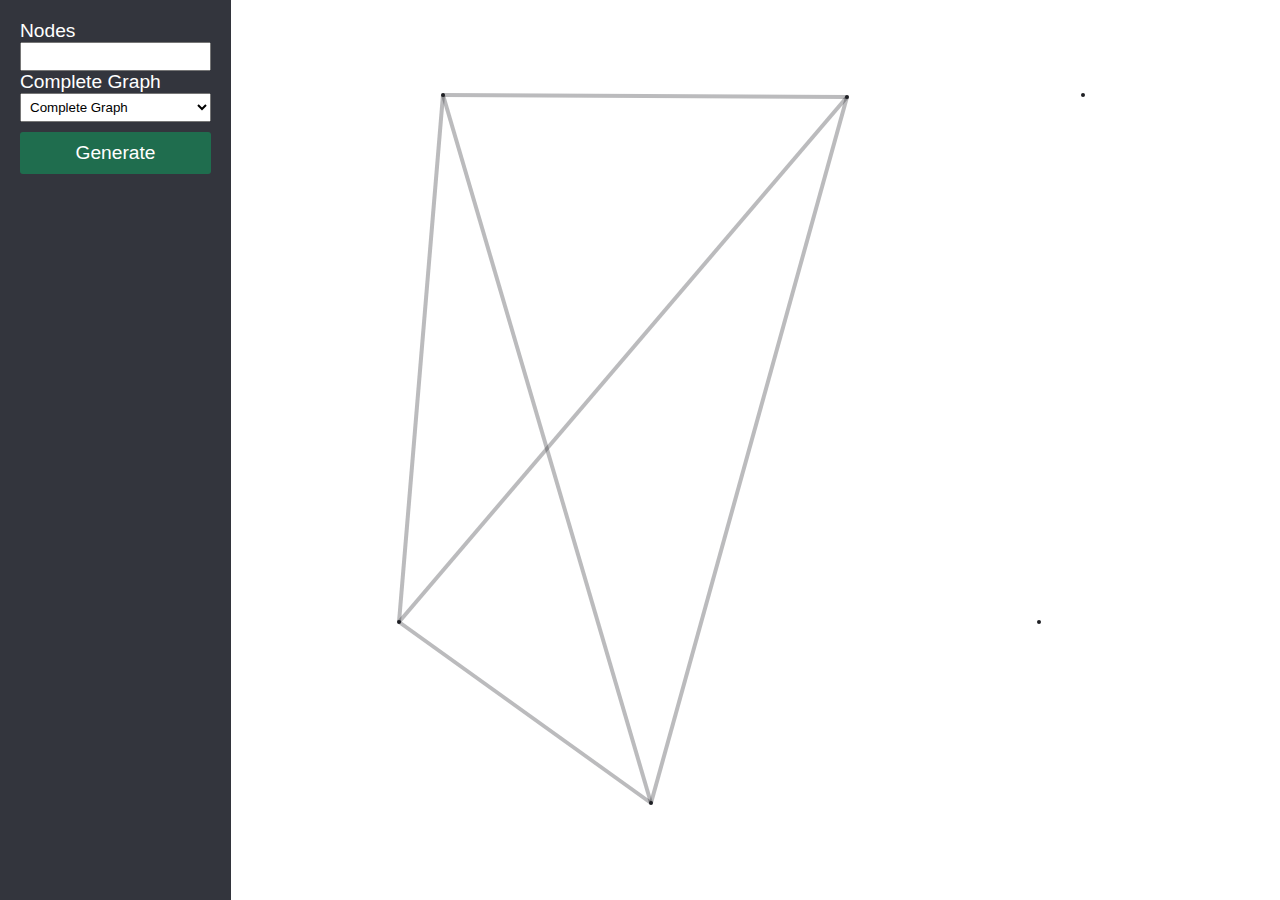
==== index.html @ cba3cc19 "add some visual design and interation" ====
<!DOCTYPE html>
<html>
  <head>
    <meta charset="utf-8">
    <title>Travelling Salesman</title>
    <link rel="stylesheet" href="css/app.css">
  </head>
  <body>
    <main>
      <div class="menu">
        <span>Nodes</span>
        <input type="text" name="nodesNumber">
        <span>Complete Graph</span>
        <select name="typeGraph">
          <option value="complete">Complete Graph</option>
          <option value="partial">Partial Graph</option>
        </select>
        <button type="button" name="button" onclick="main()">Generate</button>
      </div>
      <div class="container">
        <canvas id="problem"></canvas>
        <canvas id="solution"></canvas>
      </div>
    </main>

    <script src="js/utils.js" charset="utf-8"></script>
    <script src="js/app.js" charset="utf-8"></script>
  </body>
</html>
---- css/app.css ----
* {
  margin: 0;
  padding: 0;
}

main {
  display: flex;
  height: 100vh;
  box-sizing: border-box;
}

input {
  padding: 5px;
}

select {
  padding: 5px;
}

span{
    font-size: 1.2rem;
    font-family: sans-serif;
    color: white;
}

button {
  border: none;
  background-color: rgba(26, 124, 82,0.8);
  color: white;
  padding: 10px;
  border-radius: 3px;
  margin-top: 10px;
  font-size: 1.2rem;
}

.menu {
  display: flex;
  flex-flow: column;
  padding: 20px;
  background-color: rgba(0,2,12,0.8);
}

.container {
  display: flex;
  height: 100%;
  width: 100%;
}
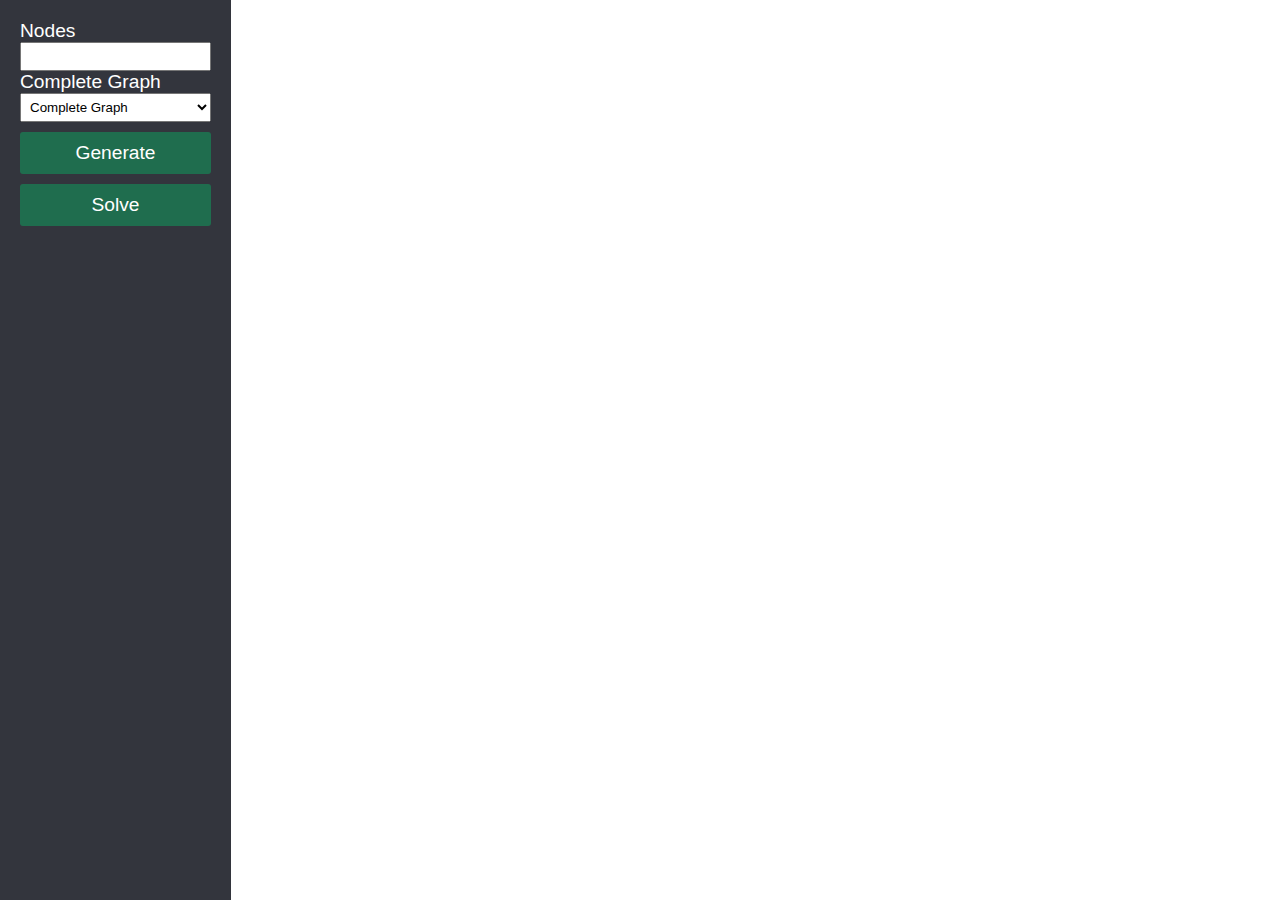
==== commit 3aad10ce: "bruforce solution working" ====
--- a/index.html
+++ b/index.html
@@ -16,6 +16,7 @@
           <option value="partial">Partial Graph</option>
         </select>
         <button type="button" name="button" onclick="main()">Generate</button>
+        <button type="button" name="button" onclick="solve('bruteForce')">Solve</button>
       </div>
       <div class="container">
         <canvas id="problem"></canvas>
@@ -23,7 +24,11 @@
       </div>
     </main>
 
+    <script src="js/configurarion.js" charset="utf-8"></script>
     <script src="js/utils.js" charset="utf-8"></script>
+    <script src="js/generation.js" charset="utf-8"></script>
+    <script src="js/solving.js" charset="utf-8"></script>
+    <script src="js/draw.js" charset="utf-8"></script>
     <script src="js/app.js" charset="utf-8"></script>
   </body>
 </html>
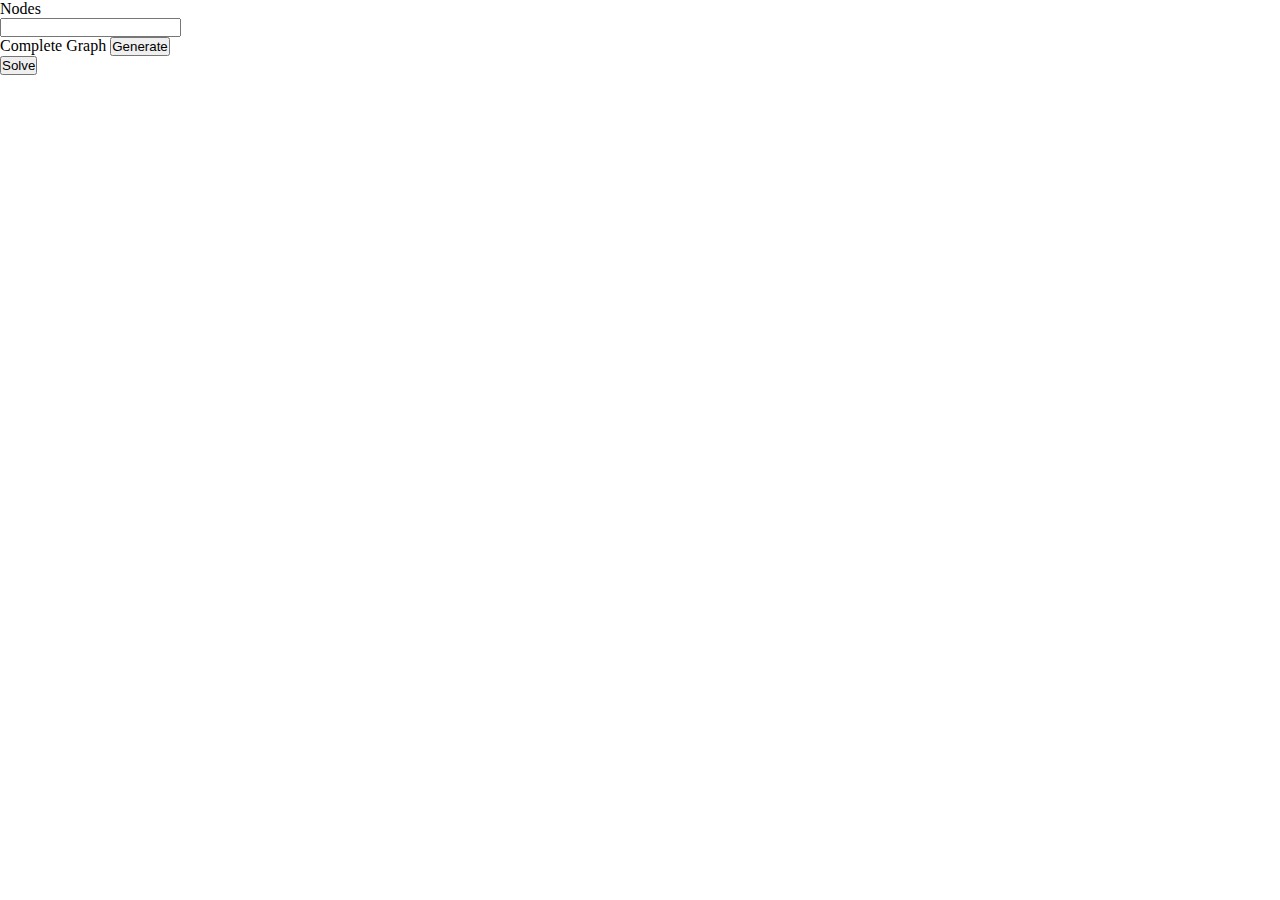
==== commit 5aaabd11: "imporving and testing some features" ====
--- a/index.html
+++ b/index.html
@@ -11,10 +11,6 @@
         <span>Nodes</span>
         <input type="text" name="nodesNumber">
         <span>Complete Graph</span>
-        <select name="typeGraph">
-          <option value="complete">Complete Graph</option>
-          <option value="partial">Partial Graph</option>
-        </select>
         <button type="button" name="button" onclick="main()">Generate</button>
         <button type="button" name="button" onclick="solve('bruteForce')">Solve</button>
       </div>
@@ -23,12 +19,5 @@
         <canvas id="solution"></canvas>
       </div>
     </main>
-
-    <script src="js/configurarion.js" charset="utf-8"></script>
-    <script src="js/utils.js" charset="utf-8"></script>
-    <script src="js/generation.js" charset="utf-8"></script>
-    <script src="js/solving.js" charset="utf-8"></script>
-    <script src="js/draw.js" charset="utf-8"></script>
-    <script src="js/app.js" charset="utf-8"></script>
   </body>
 </html>
--- a/css/app.css
+++ b/css/app.css
@@ -9,35 +9,8 @@
   box-sizing: border-box;
 }
 
-input {
-  padding: 5px;
-}
-
-select {
-  padding: 5px;
-}
-
-span{
-    font-size: 1.2rem;
-    font-family: sans-serif;
-    color: white;
-}
-
-button {
-  border: none;
-  background-color: rgba(26, 124, 82,0.8);
-  color: white;
-  padding: 10px;
-  border-radius: 3px;
-  margin-top: 10px;
-  font-size: 1.2rem;
-}
-
 .menu {
-  display: flex;
-  flex-flow: column;
-  padding: 20px;
-  background-color: rgba(0,2,12,0.8);
+  width: 100%;
 }
 
 .container {
